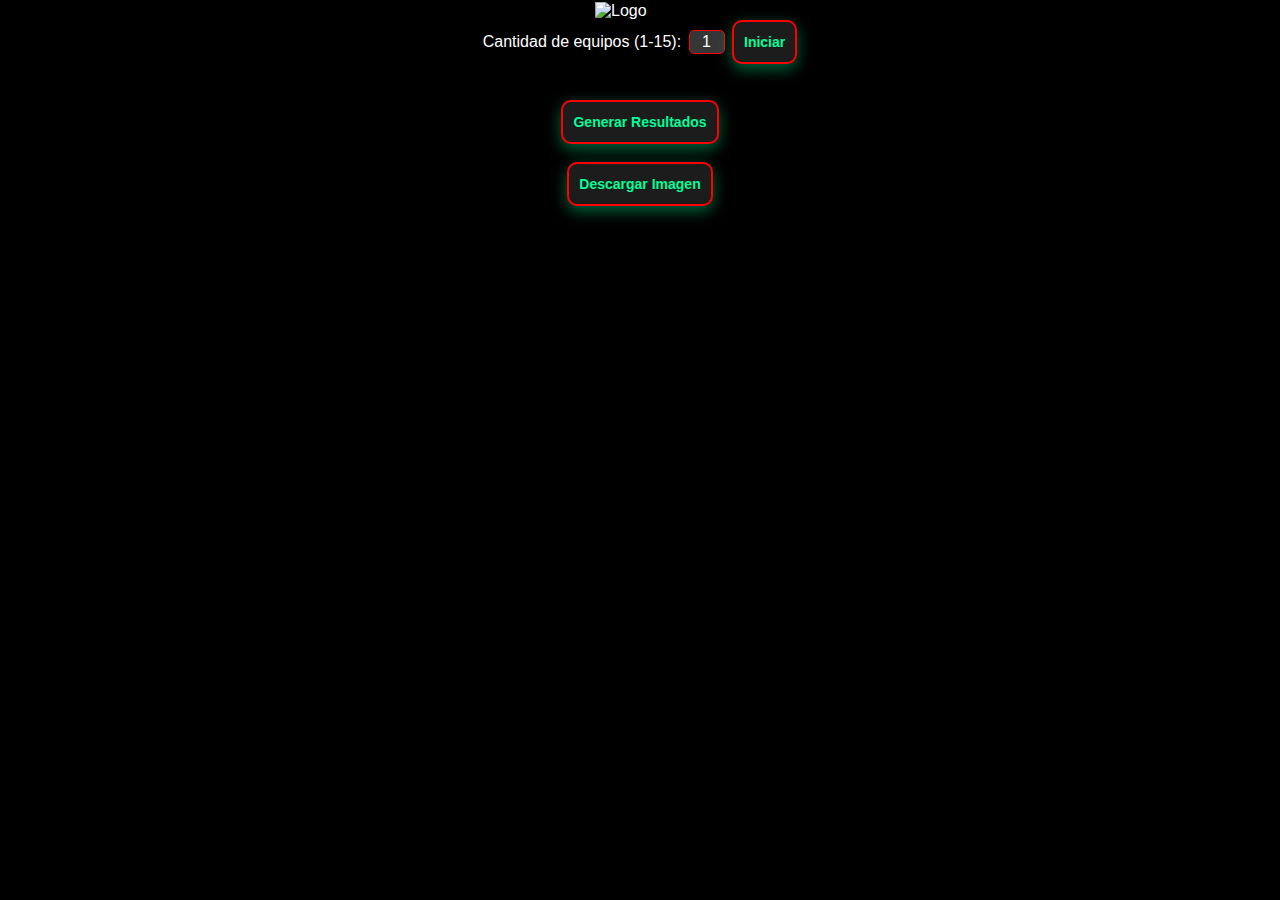
==== index.html @ df203d04 "Add files via upload" ====
<!DOCTYPE html>
<html lang="es">
<head>
    <meta charset="UTF-8">
    <meta name="viewport" content="width=device-width, initial-scale=1.0, maximum-scale=1.0, user-scalable=0">
    <title>CalTop Soft / Tabla / UZX</title>
    <link href="https://fonts.googleapis.com/css2?family=Montserrat:wght@400;700&display=swap" rel="stylesheet">
    <link rel="stylesheet" href="styles.css">
</head>
<body>
    <img class="lg" src="logos/T1.png" alt="Logo" >
    <div>
        <label for="numEquipos">Cantidad de equipos (1-15):</label>
        <input type="number" id="numEquipos" min="1" max="15" value="1">
        <button id="iniciarButton">Iniciar</button>
    </div>
    <br>
    <div id="equiposForm" class="equipos-container"></div>
    <br>
    <button id="resultadosButton" disabled>Generar Resultados</button>
    <br>
    <button id="imagenButton" disabled>Descargar Imagen</button>
    
    <!-- Asegúrate de que este contenedor esté presente -->
    <div class="container"></div> 

    <script>
        // JavaScript para permitir el desplazamiento vertical en dispositivos móviles
        window.onload = function() {
            // Obtener el alto de la ventana
            var windowHeight = window.innerHeight || document.documentElement.clientHeight || document.body.clientHeight;
            Q
            // Establecer la altura mínima del contenedor para permitir el desplazamiento vertical
            document.querySelector('.container').style.minHeight = windowHeight + 'px';
        };
    </script>
    
    <script src="software.js"></script>
</body>
</html>
---- styles.css ----
/* Estilo para la página */
body {
    font-family: 'Arial', sans-serif;
    background-color: #000000;
    color: white;
    margin: 0;
    padding: 2px;
    display: flex;
    flex-direction: column;
    align-items: center;
    transition: background-color 0.3s ease;
    overflow-x: hidden; /* Prevenir el desbordamiento horizontal */
}

.lg{
    width: 90px;
}

/* Contenedor de equipos */
.equipos-container {
    display: grid;
    grid-template-columns: repeat(auto-fill, minmax(120px, 1fr)); /* Columnas flexibles */
    gap: 7px;
    font-size: 9px;
    width: 100%; /* Usar todo el ancho disponible */
    max-width: 393px; /* Tamaño máximo del contenedor */
    margin: 0 auto; /* Centrar el contenedor */
    box-sizing: border-box; /* Incluye padding y border en el tamaño del contenedor */
    justify-items: center; /* Centrar elementos en el eje horizontal */
    align-items: center; /* Centrar elementos en el eje vertical */
}

.nombre-equipo {
    width: 90px; /* Ajustar el tamaño del input del nombre del equipo */
}

/* Estilo para cada equipo */
.equipo {
    box-shadow: 0 5px 15px rgba(4, 164, 172, 0.6); /* Sombra del botón */
    background-color: #191717;
    border: 2px solid #FF0000;
    border-radius: 10px;
    padding: 7px;
    transition: transform 0.2s;
    box-sizing: border-box;
    display: inline-block; /* Cambiado a inline-block */
    margin: 5px; /* Agregar margen para espaciar los equipos */
}

/* Contenedor para los inputs de cada equipo */
.inputs-container {
    display: flex;
    flex-wrap: wrap;
    justify-content: center; /* Centra horizontalmente los inputs */
    align-items: center; /* Alinea verticalmente los inputs */
}

/* Estilos para inputs */
input {
    margin: 3px;
    padding: 2px;
    border-radius: 5px;
    border: 1px solid #FF0000;
    background-color: #363637;
    color: white;
    width: 30px; /* Ajusta el ancho según sea necesario */
    text-align: center; /* Centrar el contenido dentro del input */
    line-height: 18px; /* Ajustar el espacio vertical del texto */
    font-size: 1em; /* Asegúrate de que el texto se ajuste bien */
}

/* Ocultar los spinners en inputs de tipo number */
input[type=number]::-webkit-inner-spin-button,
input[type=number]::-webkit-outer-spin-button {
    -webkit-appearance: none;
    margin: 0;
}

/* Para Firefox */
input[type=number] {
    -moz-appearance: textfield; /* Cambia a estilo de campo de texto */
}

/* Botones */
button {
    background: #1c1c1c; /* Color de fondo oscuro */
    color: #00ff99; /* Color del texto brillante */
    padding: 12px 10px; /* Espaciado interno */
    border: 2px solid #FF0000; /* Borde brillante */
    border-radius: 10px; /* Bordes redondeados */
    cursor: pointer; /* Cambia el cursor al pasar por encima */
    transition: all 0.4s ease; /* Transición suave */
    font-size: 14px; /* Tamaño de la fuente */
    font-weight: bold; /* Texto en negrita */
    position: relative; /* Para el efecto de animación */
    overflow: hidden; /* Para que la animación no salga del botón */
    box-shadow: 0 5px 15px rgba(0, 255, 153, 0.4); /* Sombra del botón */
}

/* Efecto al pasar el mouse */
button:hover {
    background: #00ff99; /* Color de fondo al pasar el mouse */
    color: #1c1c1c; /* Cambiar el color del texto */
    transform: translateY(-4px); /* Eleva el botón al pasar el mouse */
    box-shadow: 0 10px 30px rgba(0, 255, 153, 0.7); /* Sombra más intensa */
}

/* Efecto al hacer clic */
button:active {
    transform: translateY(2px); /* Baja el botón al hacer clic */
    box-shadow: 0 2px 10px rgba(0, 0, 0, 0.3); /* Sombra más pequeña al hacer clic */
}

/* Animación de pulsación */
button::after {
    content: '';
    position: absolute;
    top: 50%;
    left: 50%;
    width: 300%;
    height: 300%;
    background: rgba(0, 255, 153, 0.4); /* Color de pulsación */
    border-radius: 50%;
    transition: all 0.5s ease; /* Transición suave */
    transform: translate(-50%, -50%) scale(0); /* Oculto por defecto */
    z-index: 0; /* Debajo del texto */
}

/* Efecto de pulsación al hacer clic */
button:active::after {
    transform: translate(-50%, -50%) scale(1); /* Expande el pulsar */
}

/* Animación de aparición */
@keyframes fadeIn {
    from { opacity: 0; }
    to { opacity: 1; }
}
@media (min-width: 1300px) {
    .equipos-container {
        grid-template-columns: repeat(6, 6fr); /* Seis columnas en pantallas grandes */
    }
}

/* Media Queries para pantallas pequeñas (móviles) */
@media (max-width: 400px) {
    h1 {
        font-size: 2em; /* Reducir el tamaño del encabezado en pantallas pequeñas */
    }

    .equipos-container {
        grid-template-columns: 1fr; /* Una columna en pantallas pequeñas */
    }

    button {
        font-size: 12px; /* Ajustar tamaño de fuente de botones en móviles */
        padding: 10px 5px; /* Ajustar padding para móviles */
    }
}

/* Media Queries para pantallas medianas y grandes */
@media (min-width: 401px) {
    .equipos-container {
        grid-template-columns: repeat(auto-fill, minmax(150px, 1fr)); /* Dos columnas en pantallas medianas y grandes */
    }
}
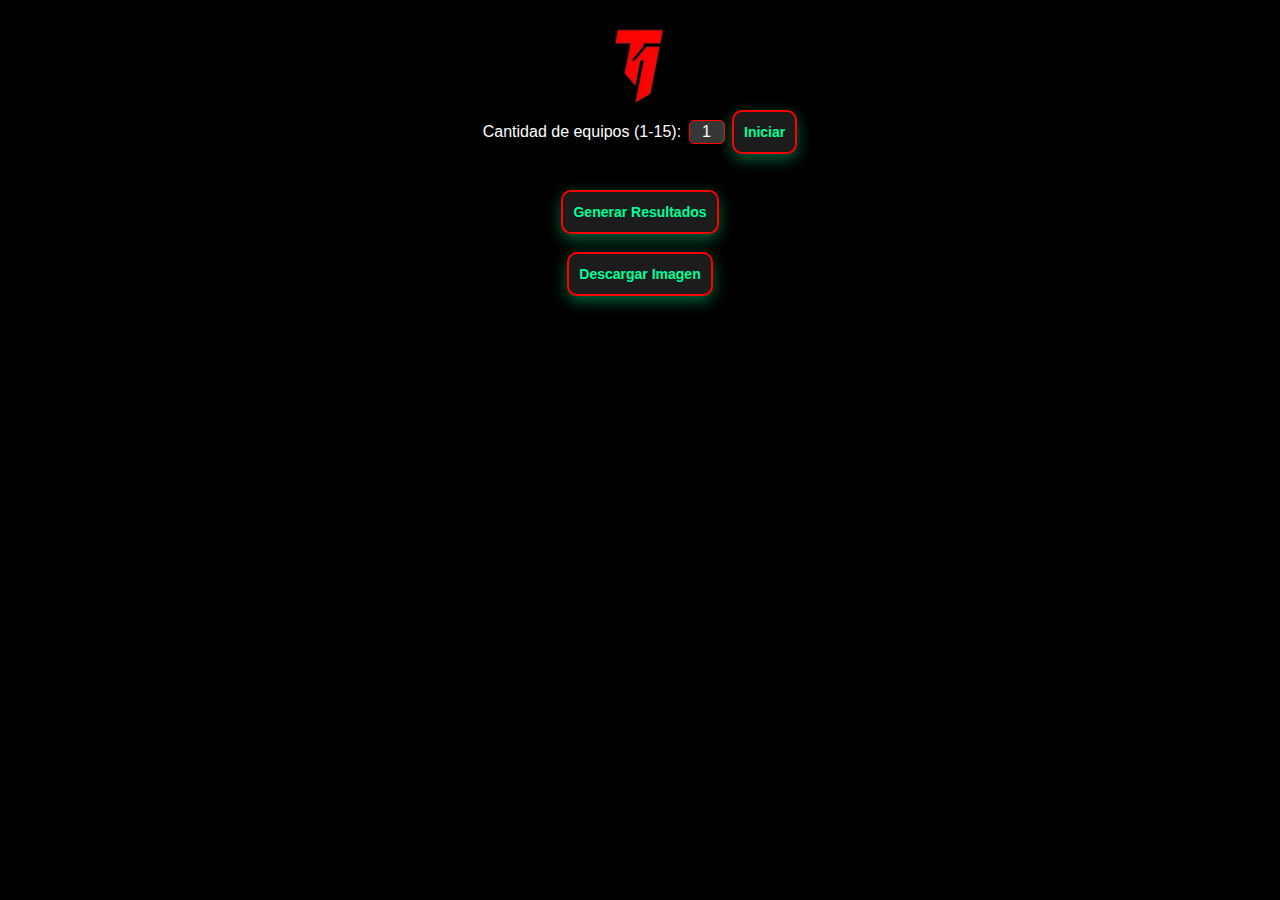
==== commit a3b354bc: "Update index.html" ====
--- a/index.html
+++ b/index.html
@@ -8,6 +8,7 @@
     <link rel="stylesheet" href="styles.css">
 </head>
 <body>
+    <br>
     <img class="lg" src="logos/T1.png" alt="Logo" >
     <div>
         <label for="numEquipos">Cantidad de equipos (1-15):</label>
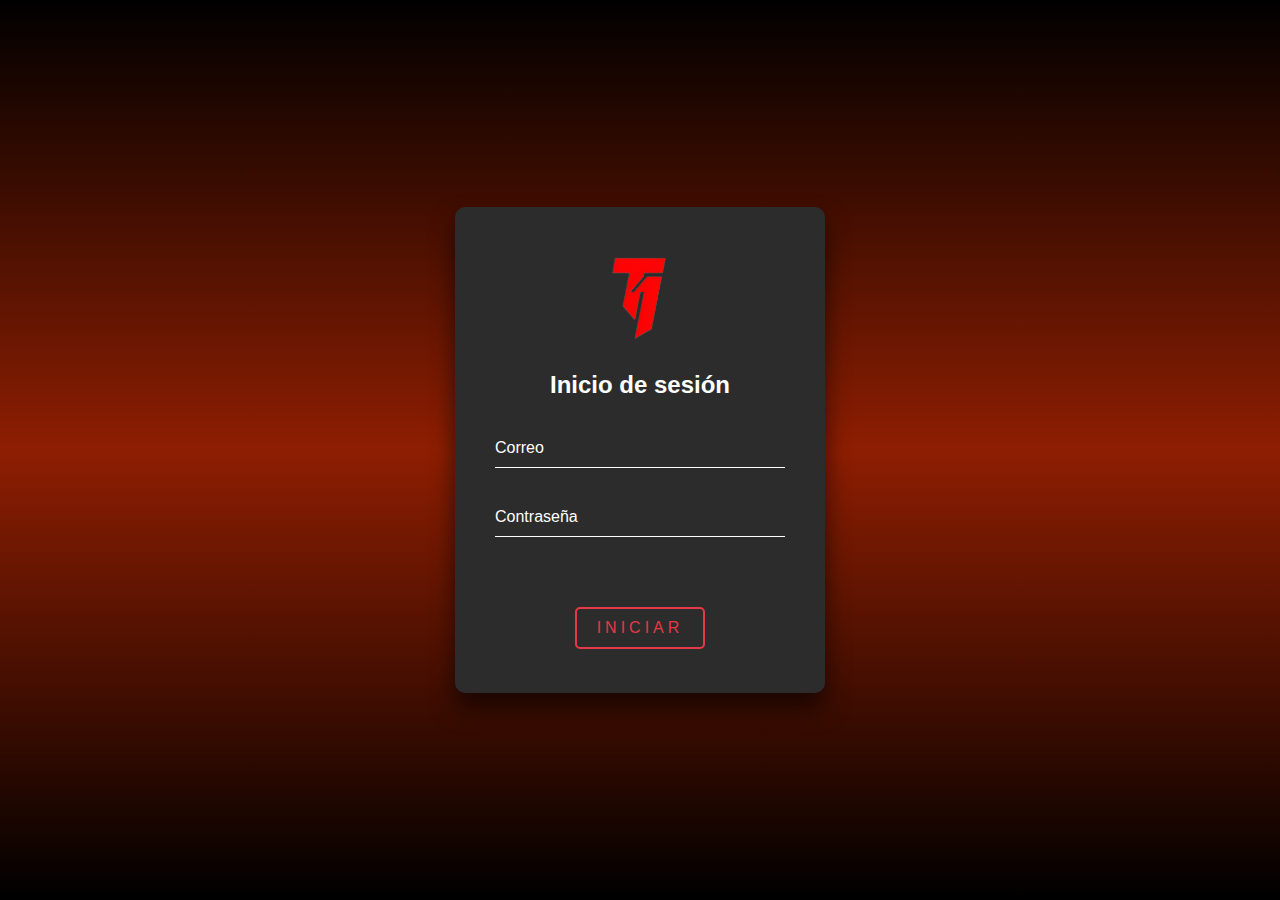
==== commit 3748f7f3: "Update index.html" ====
--- a/index.html
+++ b/index.html
@@ -1,41 +1,327 @@
 <!DOCTYPE html>
 <html lang="es">
+
 <head>
     <meta charset="UTF-8">
-    <meta name="viewport" content="width=device-width, initial-scale=1.0, maximum-scale=1.0, user-scalable=0">
-    <title>CalTop Soft / Tabla / UZX</title>
-    <link href="https://fonts.googleapis.com/css2?family=Montserrat:wght@400;700&display=swap" rel="stylesheet">
-    <link rel="stylesheet" href="styles.css">
+    <meta http-equiv="X-UA-Compatible" content="IE=edge">
+    <meta name="viewport" content="width=device-width, initial-scale=1.0">
+    <title>Iniciar Datos</title>
+    <style>
+        html {
+            height: 100%;
+        }
+
+        body {
+            margin: 0;
+            padding: 0;
+            font-family: sans-serif;
+            background: linear-gradient(#000000, #8e1e02, #000000);
+            overflow: hidden; /* Evitar el zoom en móviles */
+        }
+
+        .contenedor {
+            position: absolute;
+            top: 50%;
+            left: 50%;
+            width: 370px;
+            padding: 40px;
+            transform: translate(-50%, -50%);
+            background: #2c2c2c; /* Fondo más oscuro */
+            box-sizing: border-box;
+            box-shadow: 0 15px 25px rgba(0, 0, 0, .6);
+            border-radius: 10px;
+            text-align: center; /* Centrar texto e imagen */
+        }
+
+        .contenedor .logo {
+            width: 100px; /* Ajusta el tamaño del logo */
+            margin-bottom: 20px; /* Espacio debajo del logo */
+        }
+
+        .contenedor h2 {
+            margin: 0 0 30px;
+            padding: 0;
+            color: #fff;
+        }
+
+        .contenedor .usuario {
+            position: relative;
+        }
+
+        .contenedor .usuario input {
+            width: 100%;
+            padding: 10px 0;
+            font-size: 16px;
+            color: #fff;
+            margin-bottom: 30px;
+            border: none;
+            border-bottom: 1px solid #fff;
+            outline: none;
+            background: transparent;
+        }
+
+        .contenedor .usuario label {
+            position: absolute;
+            top: 0;
+            left: 0;
+            padding: 10px 0;
+            font-size: 16px;
+            color: #fff;
+            pointer-events: none;
+            transition: .5s;
+        }
+
+        .contenedor .usuario input:focus ~ label,
+        .contenedor .usuario input:valid ~ label {
+            top: -20px;
+            left: 0;
+            color: #e63946; /* Color rojo */
+            font-size: 12px;
+        }
+
+        .contenedor .boton {
+            position: relative;
+            display: inline-block;
+            padding: 10px 20px;
+            color: #e63946; /* Color rojo */
+            font-size: 16px;
+            text-decoration: none;
+            text-transform: uppercase;
+            overflow: hidden;
+            transition: .5s;
+            margin-top: 40px;
+            letter-spacing: 4px;
+            border: 2px solid #e63946; /* Borde rojo */
+            border-radius: 5px;
+        }
+
+        .contenedor .boton:hover {
+            background: transparent;
+            color: #fff; /* Texto blanco al hacer hover */
+        }
+
+        .contenedor .boton span {
+            position: absolute;
+            display: block;
+        }
+
+        .contenedor .boton span:nth-child(1) {
+            top: 0;
+            left: -100%;
+            width: 100%;
+            height: 2px;
+            background: linear-gradient(90deg, transparent, #03e9f4); /* Rojo */
+            animation: btn-anim1 1s linear infinite;
+        }
+
+        @keyframes btn-anim1 {
+            0% {
+                left: -100%;
+            }
+
+            50%,
+            100% {
+                left: 100%;
+            }
+        }
+
+        .contenedor .boton span:nth-child(2) {
+            top: -100%;
+            right: 0;
+            width: 2px;
+            height: 100%;
+            background: linear-gradient(180deg, transparent, #03e9f4);
+            animation: btn-anim2 1s linear infinite;
+            animation-delay: .25s;
+        }
+
+        @keyframes btn-anim2 {
+            0% {
+                top: -100%;
+            }
+
+            50%,
+            100% {
+                top: 100%;
+            }
+        }
+
+        .contenedor .boton span:nth-child(3) {
+            right: -100%;
+            bottom: 0;
+            width: 100%;
+            height: 2px;
+            background: linear-gradient(270deg, transparent, #03e9f4);
+            animation: btn-anim3 1s linear infinite;
+            animation-delay: .5s;
+        }
+
+        @keyframes btn-anim3 {
+            0% {
+                right: -100%;
+            }
+
+            50%,
+            100% {
+                right: 100%;
+            }
+        }
+
+        .contenedor .boton span:nth-child(4) {
+            bottom: -100%;
+            left: 0;
+            width: 2px;
+            height: 100%;
+            background: linear-gradient(270deg, transparent, #e63946);
+            animation: btn-anim4 1s linear infinite;
+            animation-delay: .75s;
+        }
+
+        @keyframes btn-anim4 {
+            0% {
+                bottom: -100%;
+            }
+
+            50%,
+            100% {
+                bottom: 100%;
+            }
+        }
+
+        /* Estilos para la ventana modal */
+        .modal {
+            display: none; /* Ocultar inicialmente */
+            position: fixed;
+            z-index: 1;
+            left: 0;
+            top: 0;
+            width: 100%;
+            height: 100%;
+            overflow: auto;
+            background-color: rgba(0, 0, 0, 0.8); /* Fondo semitransparente */
+            animation: fadeIn 0.5s; /* Efecto de aparición */
+        }
+
+        @keyframes fadeIn {
+            from {
+                opacity: 0;
+            }
+
+            to {
+                opacity: 1;
+            }
+        }
+
+        .modal-contenido {
+            background-color: #2c2c2c;
+            margin: 15% auto;
+            padding: 20px;
+            border: 1px solid #888;
+            width: 300px;
+            text-align: center;
+            border-radius: 10px;
+            box-shadow: 0 5px 15px rgba(0, 0, 0, 0.5);
+            animation: slideIn 0.5s; /* Efecto de entrada */
+        }
+
+        @keyframes slideIn {
+            from {
+                transform: translateY(-30px);
+                opacity: 0;
+            }
+
+            to {
+                transform: translateY(0);
+                opacity: 1;
+            }
+        }
+
+        .modal-contenido h2 {
+            color: #e63946; /* Color rojo */
+            margin-bottom: 10px; /* Espacio debajo del título */
+        }
+
+        .modal-contenido p {
+            color: #fff; /* Texto blanco */
+            margin-bottom: 20px; /* Espacio debajo del mensaje */
+        }
+
+        .modal-contenido button {
+            padding: 10px 20px;
+            background-color: #e63946; /* Color rojo */
+            border: none;
+            border-radius: 5px;
+            color: white;
+            cursor: pointer;
+            transition: background-color 0.3s, transform 0.3s;
+        }
+
+        .modal-contenido button:hover {
+            background-color: #d52e3a; /* Color rojo más oscuro */
+            transform: scale(1.05); /* Efecto de aumento al pasar el mouse */
+        }
+    </style>
 </head>
+
 <body>
-    <br>
-    <img class="lg" src="logos/T1.png" alt="Logo" >
-    <div>
-        <label for="numEquipos">Cantidad de equipos (1-15):</label>
-        <input type="number" id="numEquipos" min="1" max="15" value="1">
-        <button id="iniciarButton">Iniciar</button>
+    <div class="contenedor">
+        <img src="logos/T1.png" alt="Logo T1" class="logo">
+        <h2>Inicio de sesión</h2>
+        <form id="login-form" action="">
+            <div class="usuario">
+                <input type="text" id="correo" required>
+                <label>Correo</label>
+            </div>
+
+            <div class="usuario">
+                <input type="password" id="contrasena" required>
+                <label>Contraseña</label>
+            </div>
+
+            <a href="#" class="boton" onclick="iniciarSesion(event)">
+                <span></span>
+                <span></span>
+                <span></span>
+                <span></span>
+                iniciar
+            </a>
+        </form>
     </div>
-    <br>
-    <div id="equiposForm" class="equipos-container"></div>
-    <br>
-    <button id="resultadosButton" disabled>Generar Resultados</button>
-    <br>
-    <button id="imagenButton" disabled>Descargar Imagen</button>
-    
-    <!-- Asegúrate de que este contenedor esté presente -->
-    <div class="container"></div> 
+
+    <!-- Ventana modal para el mensaje de error -->
+    <div id="modal" class="modal">
+        <div class="modal-contenido">
+            <h2>Error</h2>
+            <p>La contraseña es incorrecta.</p>
+            <button onclick="ocultarError()">OK</button>
+        </div>
+    </div>
 
     <script>
-        // JavaScript para permitir el desplazamiento vertical en dispositivos móviles
-        window.onload = function() {
-            // Obtener el alto de la ventana
-            var windowHeight = window.innerHeight || document.documentElement.clientHeight || document.body.clientHeight;
-            Q
-            // Establecer la altura mínima del contenedor para permitir el desplazamiento vertical
-            document.querySelector('.container').style.minHeight = windowHeight + 'px';
-        };
+        function iniciarSesion(event) {
+            event.preventDefault(); // Prevenir el envío del formulario
+            const correo = document.getElementById('correo').value;
+            const contrasena = document.getElementById('contrasena').value;
+
+            // Usuario y contraseña predeterminados
+            const usuarioCorrecto = 'resultadostabla@gmail.com';
+            const contrasenaCorrecta = 'GOTIERONE';
+
+            if (correo === usuarioCorrecto && contrasena === contrasenaCorrecta) {
+                window.location.href = 'system.html'; // Redirigir a la página del sistema
+            } else {
+                mostrarError(); // Mostrar la ventana modal de error
+            }
+        }
+
+        function mostrarError() {
+            document.getElementById('modal').style.display = 'block';
+        }
+
+        function ocultarError() {
+            document.getElementById('modal').style.display = 'none';
+        }
     </script>
-    
-    <script src="software.js"></script>
 </body>
+
 </html>
